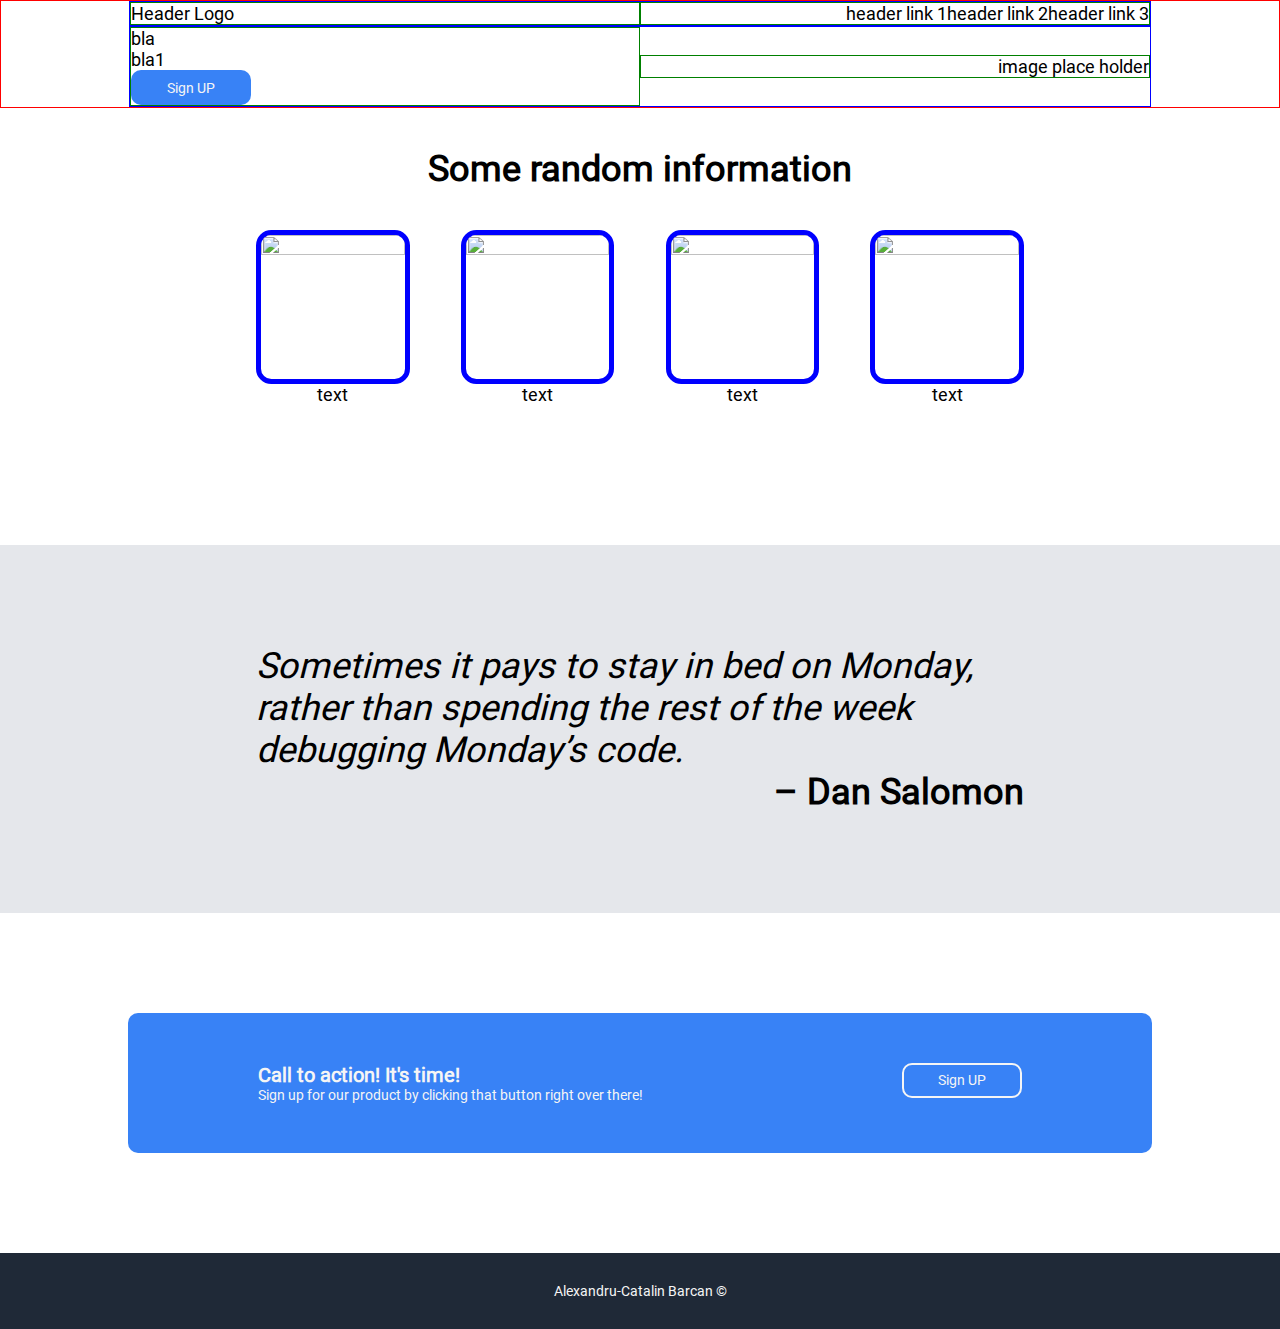
==== index.html @ 9935ffd3 "adding section top" ====
<!DOCTYPE html>
<html lang="en">
<head>
  <meta charset="UTF-8">
  <meta http-equiv="X-UA-Compatible" content="IE=edge">
  <meta name="viewport" content="width=device-width, initial-scale=1.0">
  <link rel="stylesheet" href="./styles/styles.css">
  <title>CSS project</title>
</head>
<body>
  <main>
    <header>
      <div class="header-top">
        <div class="left">
          <h1>Header Logo</h1>
        </div>
        <div class="right">
          <h1>header link 1</h1>
          <h1>header link 2</h1>
          <h1>header link 3</h1>
        </div>
      </div>
      <div class="header-bottom">
        <div class="left">
          <p>bla</p>
          <p>bla1</p>
          <button>Sign UP</button>
        </div>
        <div class="right">
          <div>image place holder</div>
        </div>
      </div>
    </header>

    <section class="section-top">
      <h1>Some random information</h1>
      <div class="wrapper-top">
        <div class="images-info">
          <img src="" alt="">
          <p>text</p>
        </div>
        <div class="images-info">
          <img src="" alt="">
          <p>text</p>
        </div>
        <div class="images-info">
          <img src="" alt="">
          <p>text</p>
        </div>
        <div class="images-info">
          <img src="" alt="">
          <p>text</p>
        </div>
      </div>
    </section>

    <section class="section-middle">
      <p>Sometimes it pays to stay in bed on Monday, rather than spending the rest of the week debugging Monday’s code.</p>
      <p id="name">– Dan Salomon</p>
    </section>

    <section class="section-bottom">
      <div class="wrapper-bottom">
        <div>
          <p id="call">Call to action! It's time!</p>
          <p>Sign up for our product by clicking that button right over there!</p>
        </div>
        <button>Sign UP</button>
      </div>
    </section>

    <footer>
      <p> Alexandru-Catalin Barcan &copy;</p>
    </footer>
  </main>
</body>
</html>
---- styles/styles.css ----
@font-face {
  font-family: "Roboto";
  src: url(../assets/fonts/Roboto/Roboto-Regular.ttf) format('truetype');
}

* {
  box-sizing: border-box;
  margin: 0;
  padding: 0;
  font-size: 18px;
  font-family: "Roboto", sans-serif;
  font-weight: 400;
  /* border: 1px solid red; */
}

html,
body,
main {
  /* height: 100vh; */
  height: fit-content;
  width: 100%;
}

main {
  display: flex;
  flex-direction: column;
}

header,
.section-top,
.section-middle,
.section-bottom,
footer {
  display: flex;
  flex-direction: column;
  align-items: center;
}

header{
  /* height: 30%; */
  height: fit-content;
  width: 100%;
  border: 1px solid red;
}

.header-top {
  height: 20%;
  width: 80%;
  display: flex;
  align-items: center;
  border: 1px solid blue;
}

.left,
.right {
  height: 100%;
  width: 50%;
  display: flex;
  border: 1px solid green;
}

.right {
  justify-content: flex-end;
  align-items: center;
}

.left{
  flex-direction: column;
  justify-content: center;
}

.header-bottom {
  height: 80%;
  width: 80%;
  display: flex;
  justify-content: space-between;
  align-items: center;
  border: 1px solid blue;
}

button {
  height: 35px;
  width: 120px;
  border-style: none;
  border-radius: 10px;
  background-color: #3882F6;
  color: whitesmoke;
  font-size: 14px;
}

.section-top {
  /* height: 25%; */
  height: fit-content;
  width: 100%;
  padding: 40px 0 140px 0;
}

.section-top h1 {
  font-size: 36px;
  font-weight: 700;
}

.wrapper-top {
  height: fit-content;
  width: 60%;
  margin-top: 40px;
  display: flex;
  justify-content: space-between;
}

.images-info {
  height: fit-content;
  width: 20%;
  display: flex;
  flex-direction: column;
  align-items: center;
}

.images-info img {
  width: 100%;
  aspect-ratio: 1/1;
  border: 5px solid blue ;
  border-radius: 10%;
}

.section-middle {
  /* height: 23%; */
  height: fit-content;
  width: 100%;
  padding: 100px 0 100px 0;
  background-color: #e5e7eb;
  justify-content: center;
}

.section-middle p {
  height: fit-content;
  width: 60%;
  font-size: 36px;
  font-weight: 300;
  font-style: italic;
}

#name {
  display: flex;
  justify-content: flex-end;
  font-weight: 700;
  font-style: normal;
}

.section-bottom {
  /* height: 17%; */
  height: fit-content;
  width: 100%;
}

.wrapper-bottom {
  height: fit-content;
  width: 80%;
  background-color: #3882F6;
  margin: 100px 0 100px 0;
  padding: 50px 0 50px 0;
  border-radius: 10px;
  display: flex;
  justify-content: space-around;
  color: whitesmoke;
}

.wrapper-bottom p {
  font-size: 14px;
}

#call {
  font-size: 20px;
  font-weight: 700;
}

.wrapper-bottom button{
  border-style: solid;
  border-color: whitesmoke;
}

footer {
  /* height: 5%; */
  height: fit-content;
  width: 100%;
  padding: 30px 0 30px 0;
  justify-content: center;
  background-color: #1f2937;
  color: whitesmoke;
}

footer p {
  font-size: 14px;
}
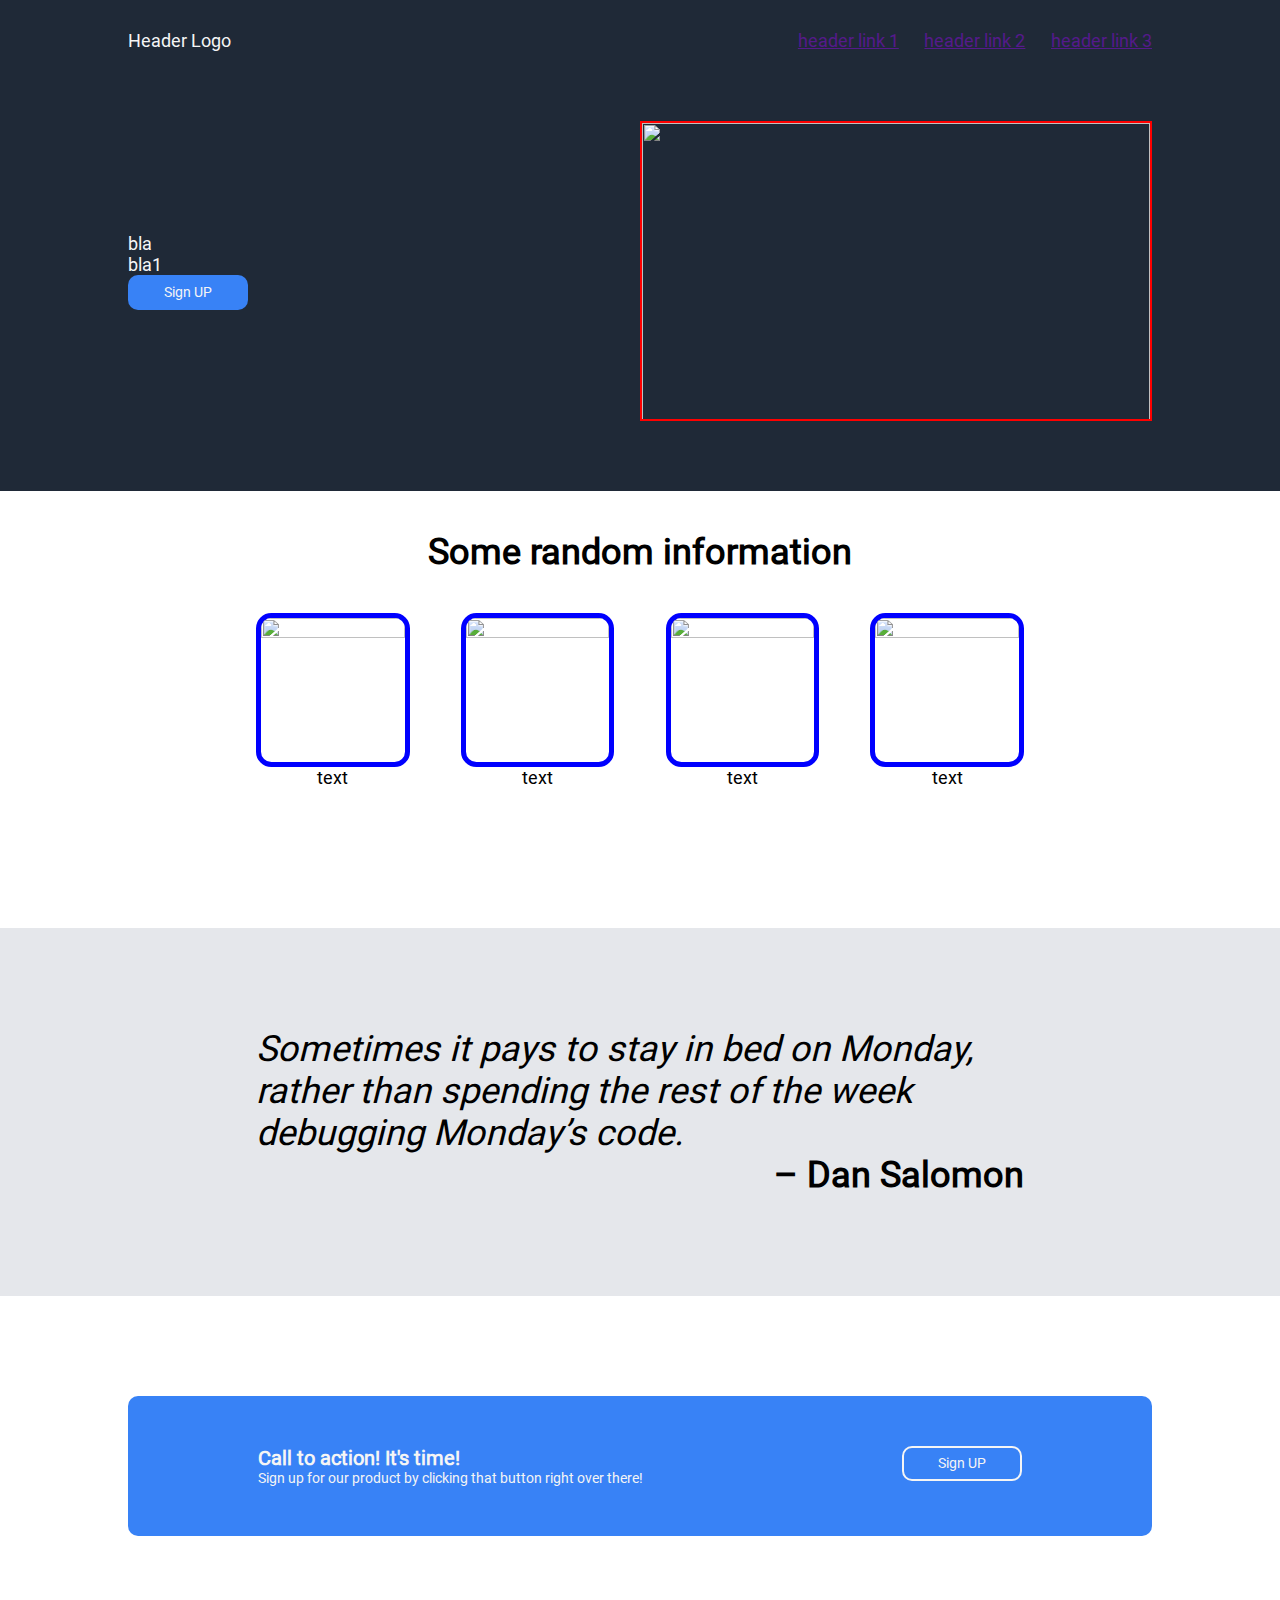
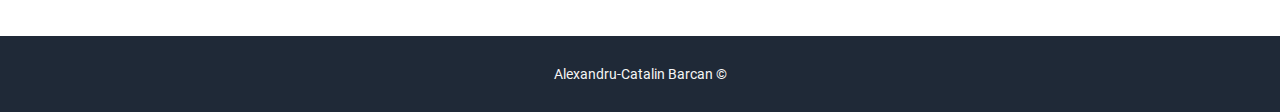
==== commit 44075818: "adding header" ====
--- a/index.html
+++ b/index.html
@@ -15,19 +15,19 @@
           <h1>Header Logo</h1>
         </div>
         <div class="right">
-          <h1>header link 1</h1>
-          <h1>header link 2</h1>
-          <h1>header link 3</h1>
+          <a href="">header link 1</a>
+          <a href="">header link 2</a>
+          <a href="">header link 3</a>
         </div>
       </div>
       <div class="header-bottom">
         <div class="left">
-          <p>bla</p>
+          <h1>bla</h1>
           <p>bla1</p>
           <button>Sign UP</button>
         </div>
         <div class="right">
-          <div>image place holder</div>
+          <img src="" alt="">
         </div>
       </div>
     </header>
--- a/styles/styles.css
+++ b/styles/styles.css
@@ -40,23 +40,34 @@
   /* height: 30%; */
   height: fit-content;
   width: 100%;
-  border: 1px solid red;
+  background-color: #1f2937;
+  color: whitesmoke;
 }
 
 .header-top {
-  height: 20%;
+  height: fit-content;
   width: 80%;
-  display: flex;
-  align-items: center;
-  border: 1px solid blue;
+  padding-top: 30px;
+  display: flex;
+  align-items: center;
+  /* border: 1px solid blue; */
+}
+
+.header-bottom {
+  height: fit-content;
+  width: 80%;
+  padding: 70px 0 70px 0;
+  display: flex;
+  align-items: center;
+  /* border: 1px solid blue; */
 }
 
 .left,
 .right {
-  height: 100%;
+  height: fit-content;
   width: 50%;
   display: flex;
-  border: 1px solid green;
+  /* border: 1px solid green; */
 }
 
 .right {
@@ -64,18 +75,19 @@
   align-items: center;
 }
 
+.right a {
+  margin-left: 5%;
+}
+
+.right img {
+  height: 300px;
+  width: 100%;
+  border: 2px solid red;
+}
+
 .left{
   flex-direction: column;
   justify-content: center;
-}
-
-.header-bottom {
-  height: 80%;
-  width: 80%;
-  display: flex;
-  justify-content: space-between;
-  align-items: center;
-  border: 1px solid blue;
 }
 
 button {
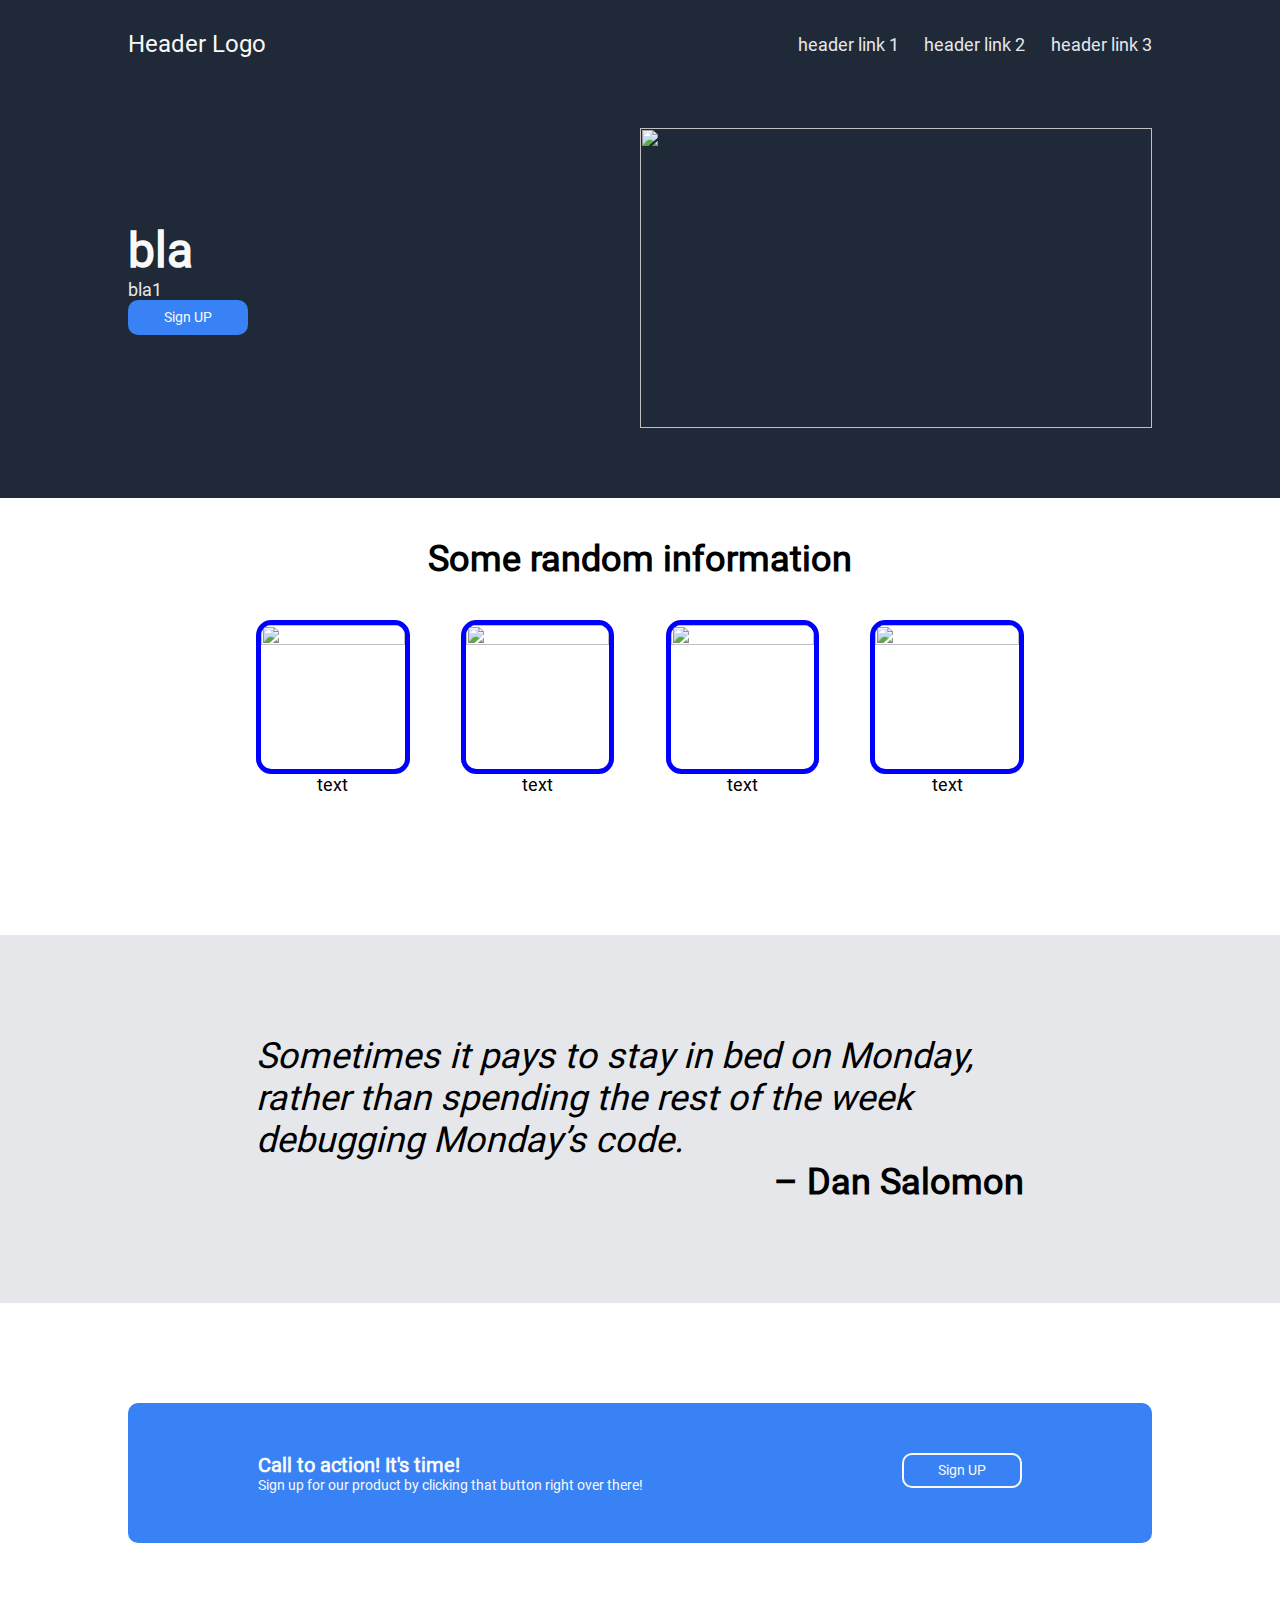
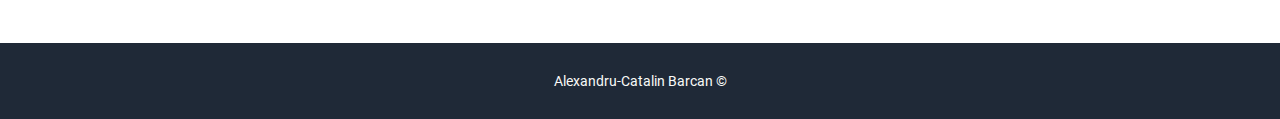
==== commit 40201d53: "basic model done" ====
--- a/index.html
+++ b/index.html
@@ -12,7 +12,7 @@
     <header>
       <div class="header-top">
         <div class="left">
-          <h1>Header Logo</h1>
+          <p id="logo">Header Logo</p>
         </div>
         <div class="right">
           <a href="">header link 1</a>
@@ -22,7 +22,7 @@
       </div>
       <div class="header-bottom">
         <div class="left">
-          <h1>bla</h1>
+          <p id="title">bla</p>
           <p>bla1</p>
           <button>Sign UP</button>
         </div>
--- a/styles/styles.css
+++ b/styles/styles.css
@@ -41,7 +41,7 @@
   height: fit-content;
   width: 100%;
   background-color: #1f2937;
-  color: whitesmoke;
+  color: #f9faf8;
 }
 
 .header-top {
@@ -50,7 +50,6 @@
   padding-top: 30px;
   display: flex;
   align-items: center;
-  /* border: 1px solid blue; */
 }
 
 .header-bottom {
@@ -59,7 +58,6 @@
   padding: 70px 0 70px 0;
   display: flex;
   align-items: center;
-  /* border: 1px solid blue; */
 }
 
 .left,
@@ -67,7 +65,6 @@
   height: fit-content;
   width: 50%;
   display: flex;
-  /* border: 1px solid green; */
 }
 
 .right {
@@ -82,12 +79,47 @@
 .right img {
   height: 300px;
   width: 100%;
-  border: 2px solid red;
 }
 
 .left{
   flex-direction: column;
   justify-content: center;
+}
+
+#title {
+  font-size: 48px;
+  font-weight: 900;
+  color: #f9faf8;
+}
+
+a {
+  color: #f9faf8;
+  text-decoration: none
+}
+
+/* visited link */
+a:visited {
+  color: #e5e7eb;
+  ;
+}
+
+/* mouse over link */
+a:hover {
+  color: hotpink;
+}
+
+/* selected link */
+a:active {
+  color: blue;
+}
+
+.header-bottom p {
+  color: #e5e7eb;
+}
+
+#logo {
+  font-size: 24px;
+  color: #f9faf8;
 }
 
 button {
@@ -96,8 +128,16 @@
   border-style: none;
   border-radius: 10px;
   background-color: #3882F6;
-  color: whitesmoke;
+  color: #f9faf8;
   font-size: 14px;
+}
+
+button:hover {
+  cursor: pointer;
+}
+
+button:active {
+  transform: translateY(2px);
 }
 
 .section-top {
@@ -131,7 +171,7 @@
 .images-info img {
   width: 100%;
   aspect-ratio: 1/1;
-  border: 5px solid blue ;
+  border: 5px solid blue;
   border-radius: 10%;
 }
 
@@ -174,7 +214,8 @@
   border-radius: 10px;
   display: flex;
   justify-content: space-around;
-  color: whitesmoke;
+  color: #f9faf8;
+  ;
 }
 
 .wrapper-bottom p {
@@ -188,7 +229,7 @@
 
 .wrapper-bottom button{
   border-style: solid;
-  border-color: whitesmoke;
+  border-color: #f9faf8;
 }
 
 footer {
@@ -198,7 +239,7 @@
   padding: 30px 0 30px 0;
   justify-content: center;
   background-color: #1f2937;
-  color: whitesmoke;
+  color: #f9faf8;
 }
 
 footer p {
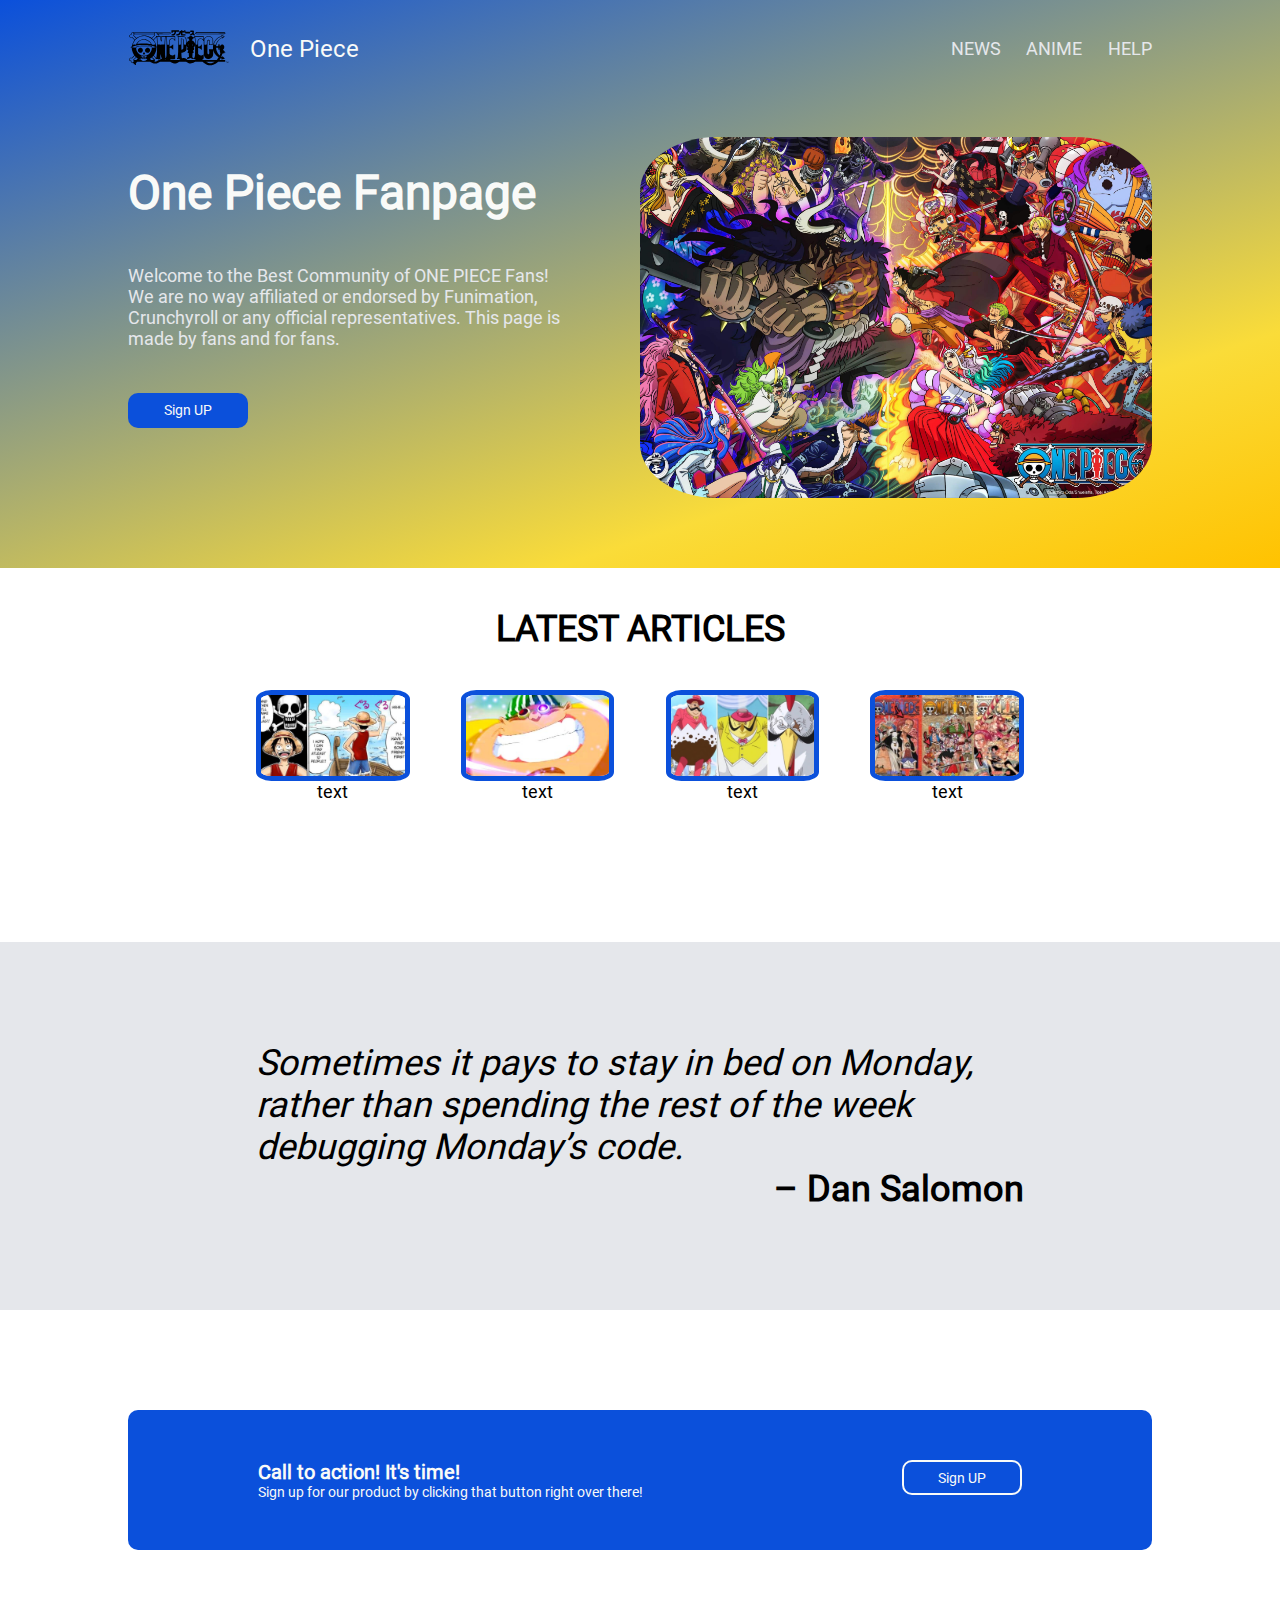
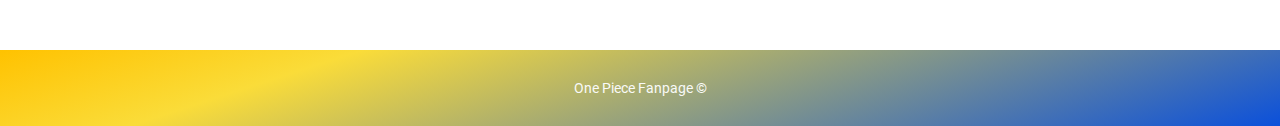
==== commit da11adda: "header finished" ====
--- a/index.html
+++ b/index.html
@@ -5,50 +5,56 @@
   <meta http-equiv="X-UA-Compatible" content="IE=edge">
   <meta name="viewport" content="width=device-width, initial-scale=1.0">
   <link rel="stylesheet" href="./styles/styles.css">
-  <title>CSS project</title>
+  <title>One Piece Fanpage</title>
 </head>
 <body>
   <main>
     <header>
       <div class="header-top">
-        <div class="left">
-          <p id="logo">Header Logo</p>
+        <div class="top-left">
+          <a href="./index.html">
+            <img src="./assets/images/onepiecelogo.svg" alt="onepiece logo">
+          </a>
+          <p id="logo">One Piece</p>
         </div>
-        <div class="right">
-          <a href="">header link 1</a>
-          <a href="">header link 2</a>
-          <a href="">header link 3</a>
+        <div class="top-right">
+          <a href="">NEWS</a>
+          <a href="">ANIME</a>
+          <a href="">HELP</a>
         </div>
       </div>
       <div class="header-bottom">
-        <div class="left">
-          <p id="title">bla</p>
-          <p>bla1</p>
+        <div class="bottom-left">
+          <p id="title">One Piece Fanpage</p>
+          <p>
+            Welcome to the Best Community of ONE PIECE Fans! We are no way affiliated or endorsed by Funimation, Crunchyroll
+            or any official representatives. This page is made by fans and for fans.
+          <p>
           <button>Sign UP</button>
         </div>
-        <div class="right">
-          <img src="" alt="">
+        <div class="bottom-right">
+          <img src="./assets/images/onepiece.jpg" alt="onepiece image">
         </div>
       </div>
     </header>
 
     <section class="section-top">
-      <h1>Some random information</h1>
+      <h1>LATEST ARTICLES</h1>
       <div class="wrapper-top">
         <div class="images-info">
-          <img src="" alt="">
+          <img src="./assets/images/recruitment.png" alt="recruitment image">
           <p>text</p>
         </div>
         <div class="images-info">
-          <img src="" alt="">
+          <img src="./assets/images/lucky.jpg" alt="lucky image">
           <p>text</p>
         </div>
         <div class="images-info">
-          <img src="" alt="">
+          <img src="./assets/images/immortal.png" alt="immortal image">
           <p>text</p>
         </div>
         <div class="images-info">
-          <img src="" alt="">
+          <img src="./assets/images/manga.jpg" alt="manga image">
           <p>text</p>
         </div>
       </div>
@@ -70,7 +76,7 @@
     </section>
 
     <footer>
-      <p> Alexandru-Catalin Barcan &copy;</p>
+      <p> One Piece Fanpage &copy;</p>
     </footer>
   </main>
 </body>
--- a/styles/styles.css
+++ b/styles/styles.css
@@ -40,7 +40,7 @@
   /* height: 30%; */
   height: fit-content;
   width: 100%;
-  background-color: #1f2937;
+  background: linear-gradient(162deg, rgba(11,80,219,1) 0%, rgba(250,220,57,1) 76%, rgba(255,194,0,1) 100%);
   color: #f9faf8;
 }
 
@@ -60,66 +60,85 @@
   align-items: center;
 }
 
-.left,
-.right {
+.top-left,
+.bottom-left,
+.top-right,
+.bottom-right {
   height: fit-content;
   width: 50%;
   display: flex;
 }
 
-.right {
+.top-left{
+  align-items: center;
+}
+
+.top-left a{
+  width: 20%;
+  text-decoration: none;
+  margin-right: 20px;
+  display: flex;
+  align-items: center;
+}
+
+.top-left img {
+  height: 100%;
+  width: 100%;
+}
+
+#logo {
+  font-size: 24px;
+  color: #f9faf8;
+  align-items: center;
+}
+
+.top-right {
   justify-content: flex-end;
-  align-items: center;
-}
-
-.right a {
+}
+
+.top-right a {
   margin-left: 5%;
-}
-
-.right img {
-  height: 300px;
-  width: 100%;
-}
-
-.left{
-  flex-direction: column;
-  justify-content: center;
+  color: #f9faf8;
+  text-decoration: none;
+}
+
+.bottom-left{
+  flex-direction: column;
+  padding-right: 7%;
 }
 
 #title {
+  margin-bottom: 10%;
   font-size: 48px;
   font-weight: 900;
   color: #f9faf8;
 }
 
-a {
-  color: #f9faf8;
-  text-decoration: none
+.bottom-left p {
+  margin-bottom: 10%;
+  color: #e5e7eb;
+}
+
+.bottom-right img {
+  height: 100%;
+  width: 100%;
+  border-radius: 15%;
 }
 
 /* visited link */
-a:visited {
+.top-right a:visited {
   color: #e5e7eb;
   ;
 }
 
 /* mouse over link */
-a:hover {
+.top-right a:hover {
   color: hotpink;
 }
 
 /* selected link */
-a:active {
+.top-right a:active {
   color: blue;
-}
-
-.header-bottom p {
-  color: #e5e7eb;
-}
-
-#logo {
-  font-size: 24px;
-  color: #f9faf8;
 }
 
 button {
@@ -127,7 +146,7 @@
   width: 120px;
   border-style: none;
   border-radius: 10px;
-  background-color: #3882F6;
+  background-color: #0b50db;
   color: #f9faf8;
   font-size: 14px;
 }
@@ -169,9 +188,10 @@
 }
 
 .images-info img {
-  width: 100%;
-  aspect-ratio: 1/1;
-  border: 5px solid blue;
+  height: 100%;
+  width: 100%;
+  /* aspect-ratio: 1/1; */
+  border: 5px solid #0b50db;
   border-radius: 10%;
 }
 
@@ -208,7 +228,7 @@
 .wrapper-bottom {
   height: fit-content;
   width: 80%;
-  background-color: #3882F6;
+  background-color: #0b50db;
   margin: 100px 0 100px 0;
   padding: 50px 0 50px 0;
   border-radius: 10px;
@@ -237,9 +257,9 @@
   height: fit-content;
   width: 100%;
   padding: 30px 0 30px 0;
+  background: linear-gradient(162deg, rgba(255,194,0,1) 0%, rgba(250,220,57,1) 24%, rgba(11,80,219,1) 100%);
+  color: #f9faf8;
   justify-content: center;
-  background-color: #1f2937;
-  color: #f9faf8;
 }
 
 footer p {
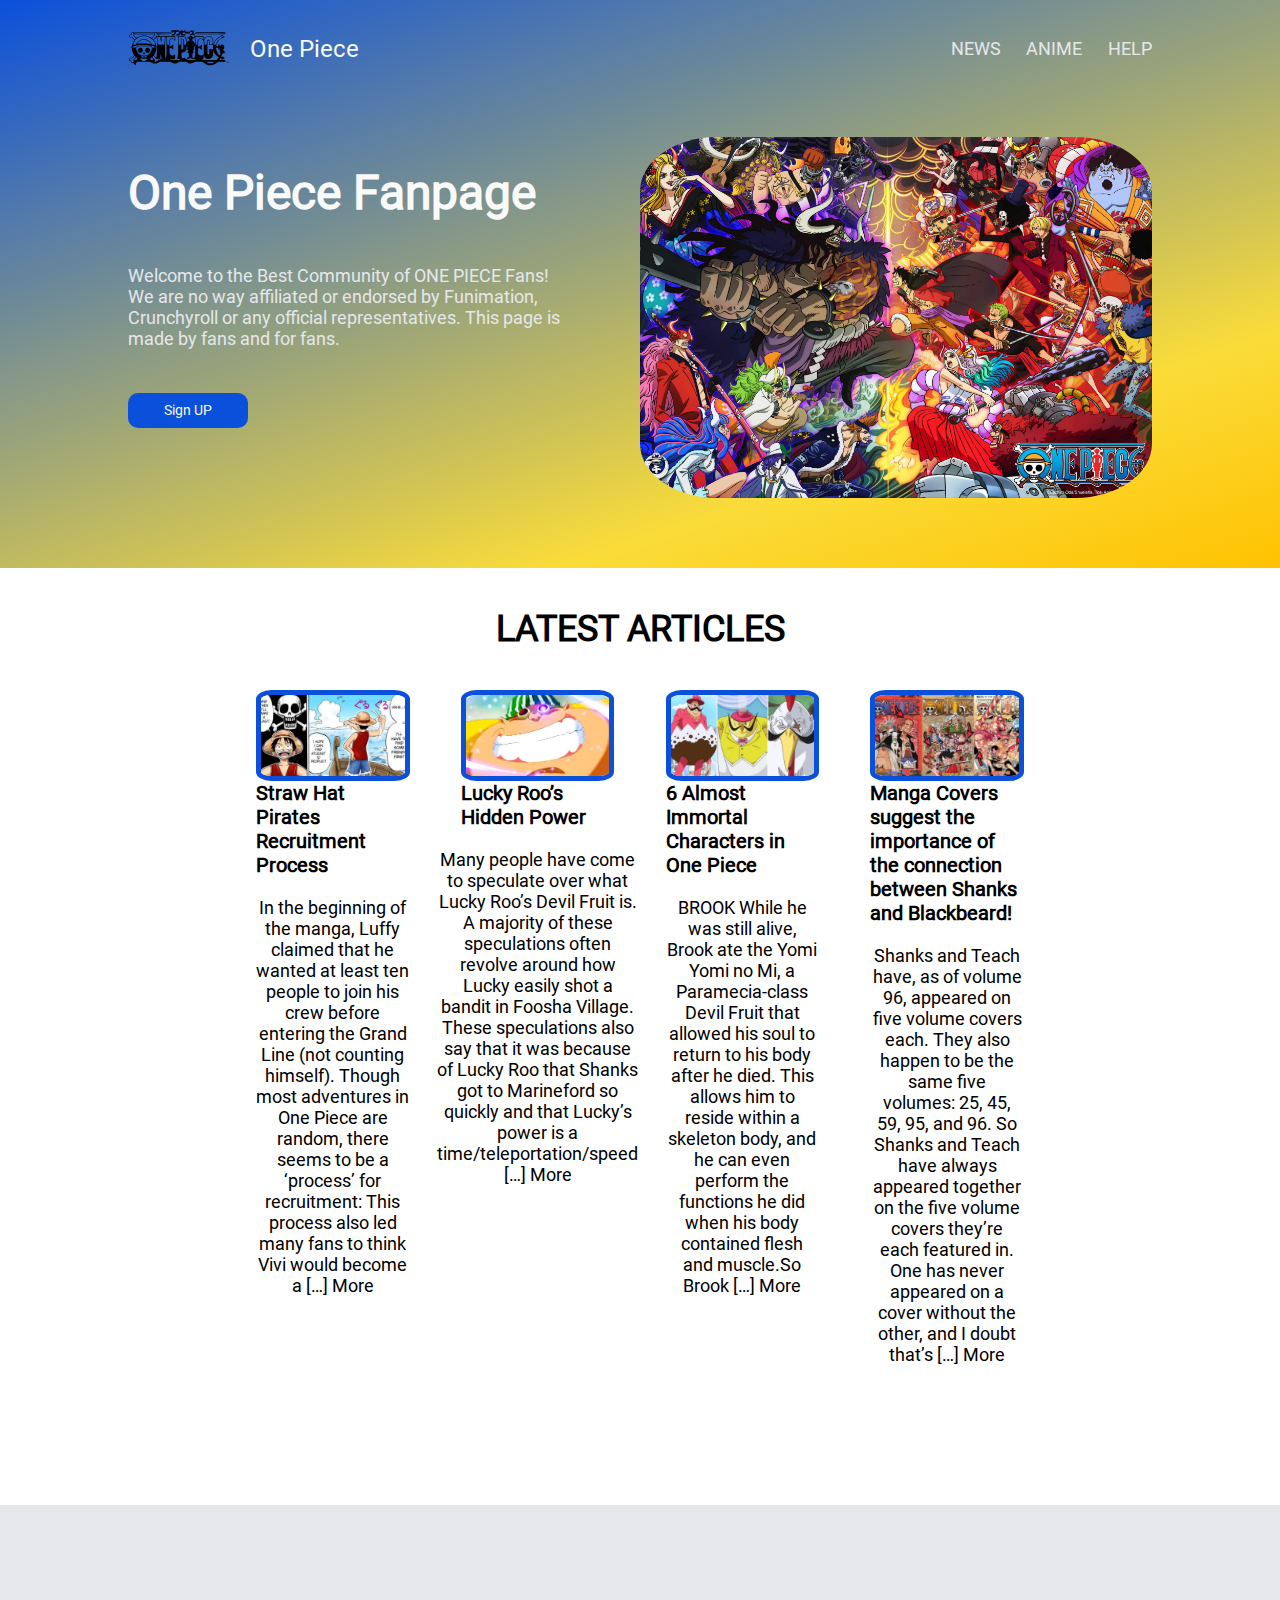
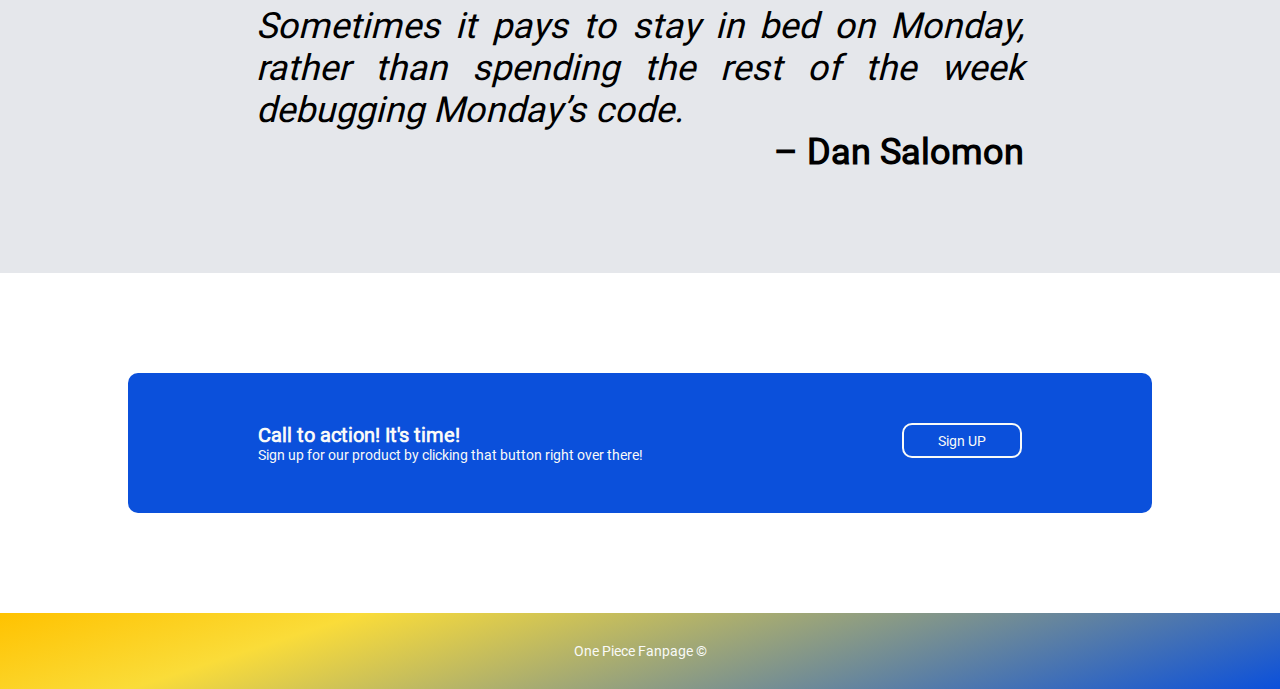
==== commit aa825568: "section top finished" ====
--- a/index.html
+++ b/index.html
@@ -43,19 +43,39 @@
       <div class="wrapper-top">
         <div class="images-info">
           <img src="./assets/images/recruitment.png" alt="recruitment image">
-          <p>text</p>
+          <h2>Straw Hat Pirates Recruitment Process</h2>
+          <p>
+            In the beginning of the manga, Luffy claimed that he wanted at least ten people to join his crew before entering
+            the Grand Line (not counting himself). Though most adventures in One Piece are random, there seems to be a ‘process’
+            for recruitment: This process also led many fans to think Vivi would become a […] More
+          </p>
         </div>
         <div class="images-info">
           <img src="./assets/images/lucky.jpg" alt="lucky image">
-          <p>text</p>
+          <h2>Lucky Roo’s Hidden Power</h2>
+          <p>
+            Many people have come to speculate over what Lucky Roo’s Devil Fruit is. A majority of these speculations often
+            revolve around how Lucky easily shot a bandit in Foosha Village. These speculations also say that it was because
+            of Lucky Roo that Shanks got to Marineford so quickly and that Lucky’s power is a time/teleportation/speed […] More
+          </p>
         </div>
         <div class="images-info">
           <img src="./assets/images/immortal.png" alt="immortal image">
-          <p>text</p>
+          <h2>6 Almost Immortal Characters in One Piece</h2>
+          <p>
+            BROOK While he was still alive, Brook ate the Yomi Yomi no Mi, a Paramecia-class Devil Fruit that allowed his soul
+            to return to his body after he died. This allows him to reside within a skeleton body, and he can even perform the
+            functions he did when his body contained flesh and muscle.So Brook […] More
+          </p>
         </div>
         <div class="images-info">
           <img src="./assets/images/manga.jpg" alt="manga image">
-          <p>text</p>
+          <h2>Manga Covers suggest the importance of the connection between Shanks and Blackbeard!</h2>
+          <p>
+            Shanks and Teach have, as of volume 96, appeared on five volume covers each. They also happen to be the same five
+            volumes: 25, 45, 59, 95, and 96. So Shanks and Teach have always appeared together on the five volume covers they’re
+            each featured in. One has never appeared on a cover without the other, and I doubt that’s […] More
+          </p>
         </div>
       </div>
     </section>
--- a/styles/styles.css
+++ b/styles/styles.css
@@ -185,6 +185,14 @@
   display: flex;
   flex-direction: column;
   align-items: center;
+  text-align: center;
+}
+
+.images-info h2 {
+  margin-bottom: 20px;
+  font-size: 20px;
+  font-weight: 700;
+  text-align: left;
 }
 
 .images-info img {
@@ -210,6 +218,8 @@
   font-size: 36px;
   font-weight: 300;
   font-style: italic;
+  text-align: justify ;
+  text-justify: inter-word;
 }
 
 #name {
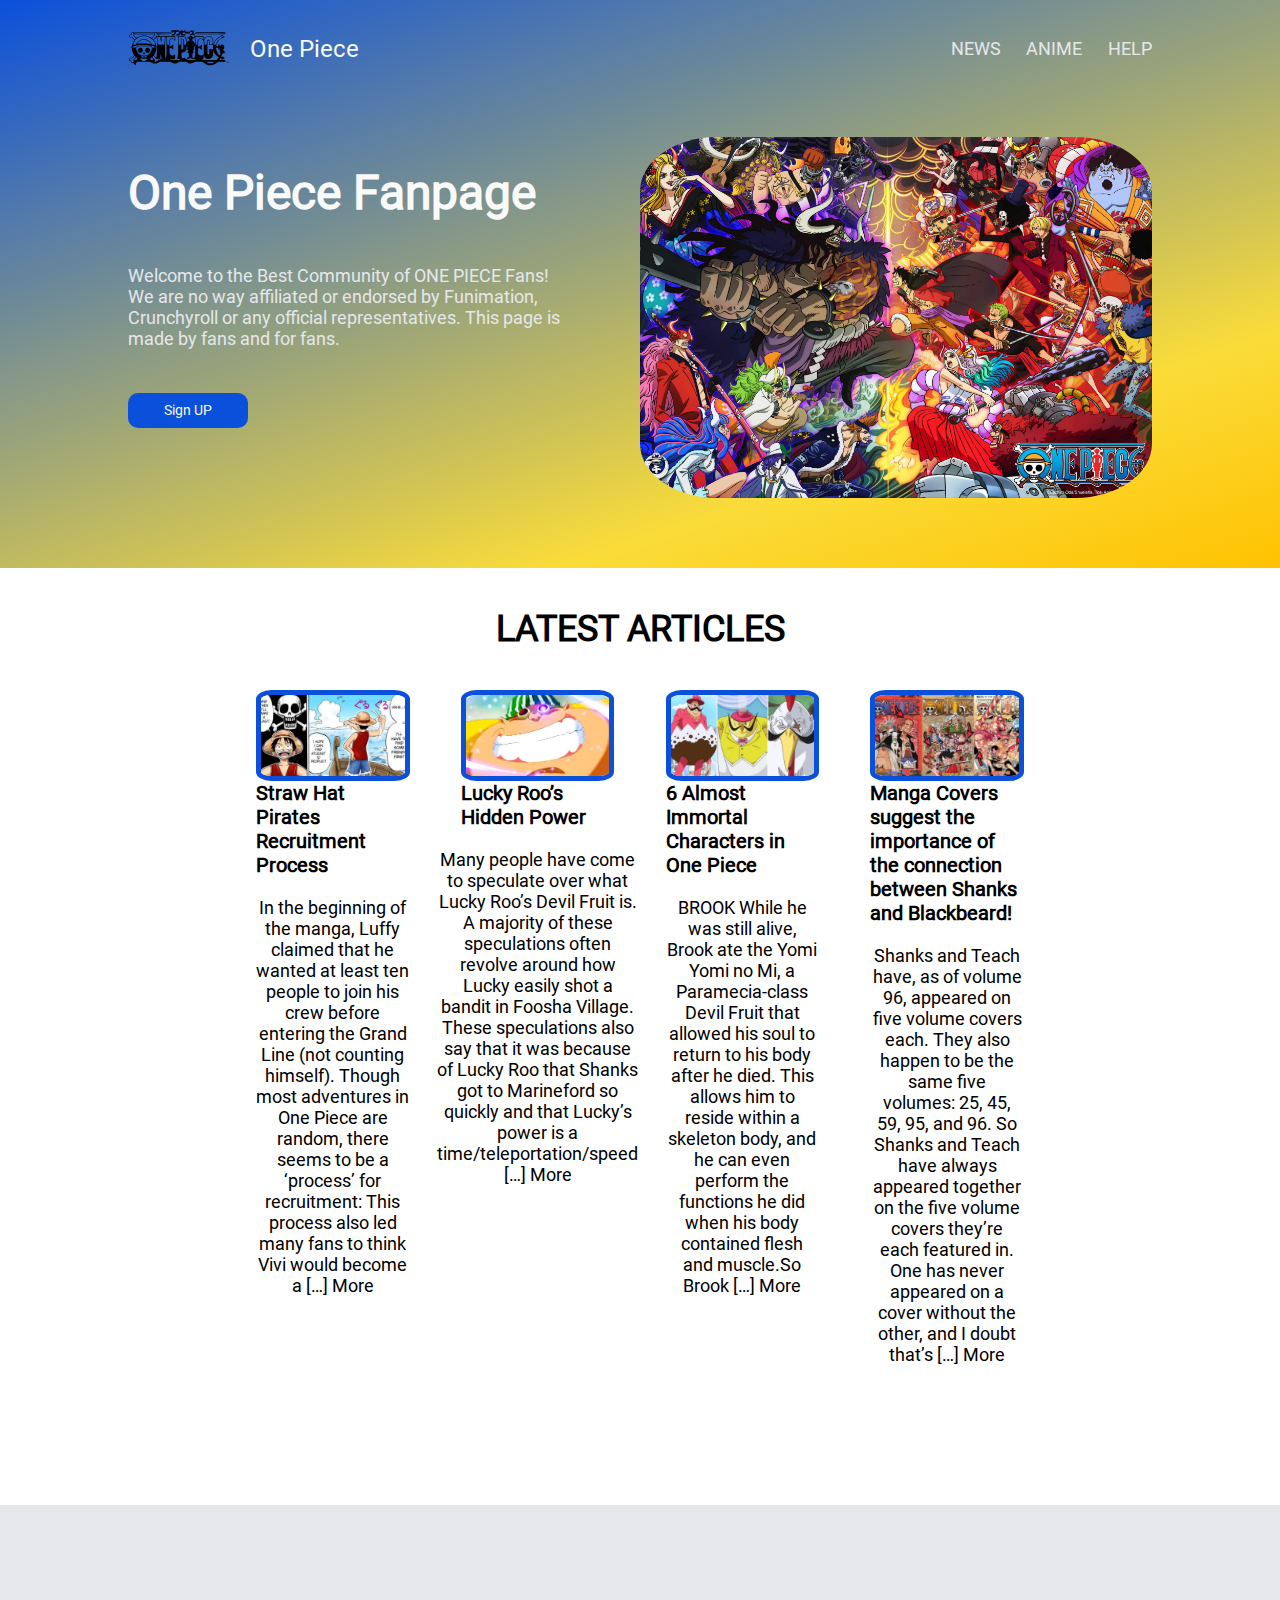
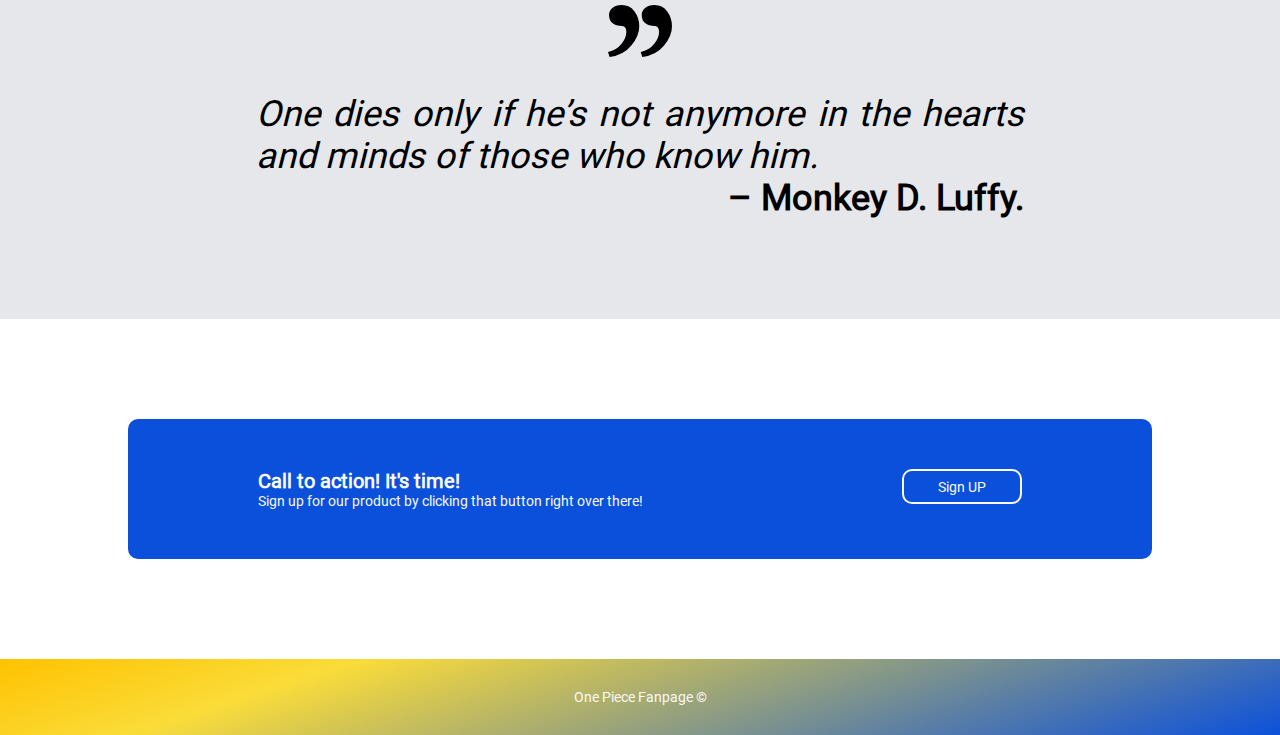
==== commit b6b299b9: "section middle finished" ====
--- a/index.html
+++ b/index.html
@@ -33,7 +33,7 @@
           <button>Sign UP</button>
         </div>
         <div class="bottom-right">
-          <img src="./assets/images/onepiece.jpg" alt="onepiece image">
+          <img src="./assets/images/onepiece.jpg" alt="onepiece">
         </div>
       </div>
     </header>
@@ -42,7 +42,7 @@
       <h1>LATEST ARTICLES</h1>
       <div class="wrapper-top">
         <div class="images-info">
-          <img src="./assets/images/recruitment.png" alt="recruitment image">
+          <img src="./assets/images/recruitment.png" alt="recruitment">
           <h2>Straw Hat Pirates Recruitment Process</h2>
           <p>
             In the beginning of the manga, Luffy claimed that he wanted at least ten people to join his crew before entering
@@ -51,7 +51,7 @@
           </p>
         </div>
         <div class="images-info">
-          <img src="./assets/images/lucky.jpg" alt="lucky image">
+          <img src="./assets/images/lucky.jpg" alt="lucky">
           <h2>Lucky Roo’s Hidden Power</h2>
           <p>
             Many people have come to speculate over what Lucky Roo’s Devil Fruit is. A majority of these speculations often
@@ -60,7 +60,7 @@
           </p>
         </div>
         <div class="images-info">
-          <img src="./assets/images/immortal.png" alt="immortal image">
+          <img src="./assets/images/immortal.png" alt="immortal">
           <h2>6 Almost Immortal Characters in One Piece</h2>
           <p>
             BROOK While he was still alive, Brook ate the Yomi Yomi no Mi, a Paramecia-class Devil Fruit that allowed his soul
@@ -69,7 +69,7 @@
           </p>
         </div>
         <div class="images-info">
-          <img src="./assets/images/manga.jpg" alt="manga image">
+          <img src="./assets/images/manga.jpg" alt="manga">
           <h2>Manga Covers suggest the importance of the connection between Shanks and Blackbeard!</h2>
           <p>
             Shanks and Teach have, as of volume 96, appeared on five volume covers each. They also happen to be the same five
@@ -81,8 +81,9 @@
     </section>
 
     <section class="section-middle">
-      <p>Sometimes it pays to stay in bed on Monday, rather than spending the rest of the week debugging Monday’s code.</p>
-      <p id="name">– Dan Salomon</p>
+      <img src="./assets/images/right-double-quotation-mark.svg" alt="quotation-mark">
+      <p>One dies only if he’s not anymore in the hearts and minds of those who know him.</p>
+      <p id="name">– Monkey D. Luffy.</p>
     </section>
 
     <section class="section-bottom">
--- a/styles/styles.css
+++ b/styles/styles.css
@@ -40,7 +40,7 @@
   /* height: 30%; */
   height: fit-content;
   width: 100%;
-  background: linear-gradient(162deg, rgba(11,80,219,1) 0%, rgba(250,220,57,1) 76%, rgba(255,194,0,1) 100%);
+  background: linear-gradient(162deg, #0b50db 0%, #fadc39 76%, #ffc200 100%);
   color: #f9faf8;
 }
 
@@ -99,7 +99,23 @@
 .top-right a {
   margin-left: 5%;
   color: #f9faf8;
+  font-weight: 500;
   text-decoration: none;
+}
+
+/* visited link */
+.top-right a:visited {
+  color: #e5e7eb;
+}
+
+/* mouse over link */
+.top-right a:hover {
+  text-shadow: 1px 1px 2px #ffc200, 0 0 50px #0b50db, 0 0 50px #0b50db, 0 0 50px #0b50db;
+}
+
+/* selected link */
+.top-right a:active {
+  color: #0b50db;
 }
 
 .bottom-left{
@@ -123,22 +139,6 @@
   height: 100%;
   width: 100%;
   border-radius: 15%;
-}
-
-/* visited link */
-.top-right a:visited {
-  color: #e5e7eb;
-  ;
-}
-
-/* mouse over link */
-.top-right a:hover {
-  color: hotpink;
-}
-
-/* selected link */
-.top-right a:active {
-  color: blue;
 }
 
 button {
@@ -222,6 +222,11 @@
   text-justify: inter-word;
 }
 
+.section-middle img {
+  width: 5%;
+  margin-bottom: 36px;
+}
+
 #name {
   display: flex;
   justify-content: flex-end;
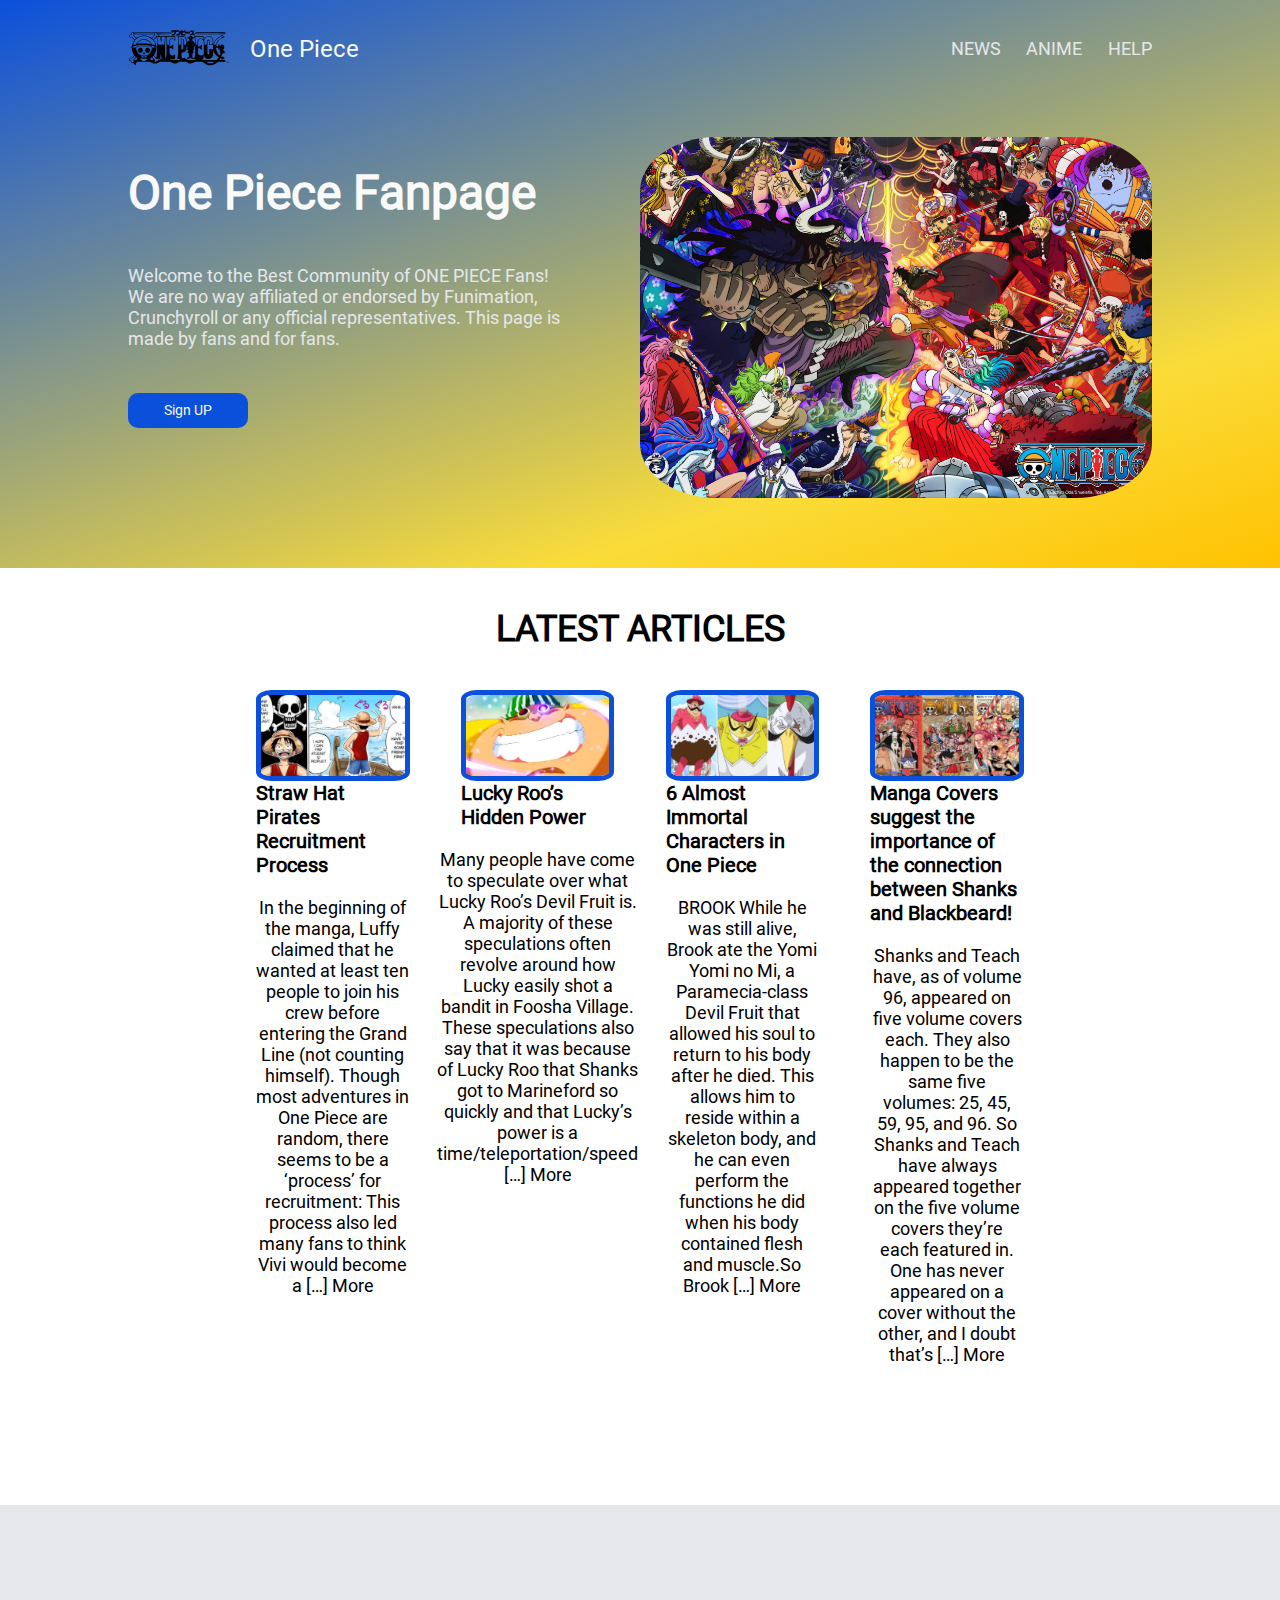
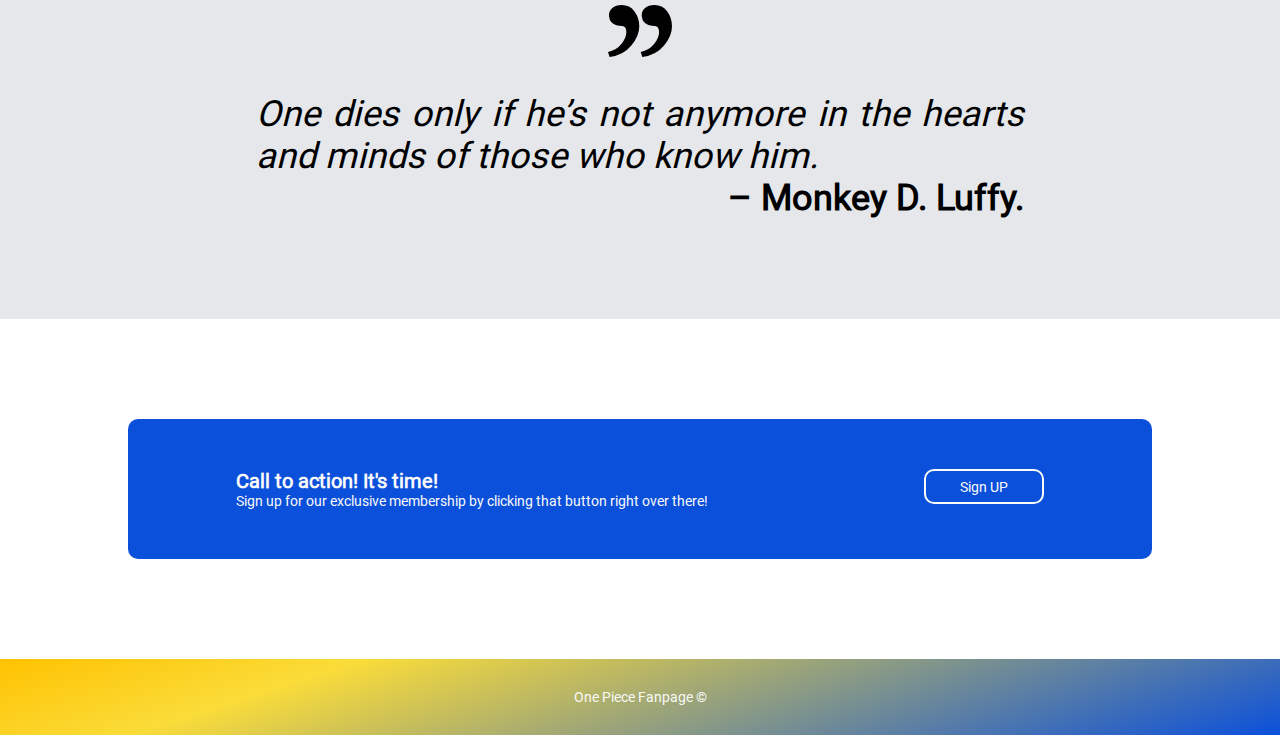
==== commit 856106aa: "section bottom and footer finished" ====
--- a/index.html
+++ b/index.html
@@ -90,7 +90,7 @@
       <div class="wrapper-bottom">
         <div>
           <p id="call">Call to action! It's time!</p>
-          <p>Sign up for our product by clicking that button right over there!</p>
+          <p>Sign up for our exclusive membership by clicking that button right over there!</p>
         </div>
         <button>Sign UP</button>
       </div>
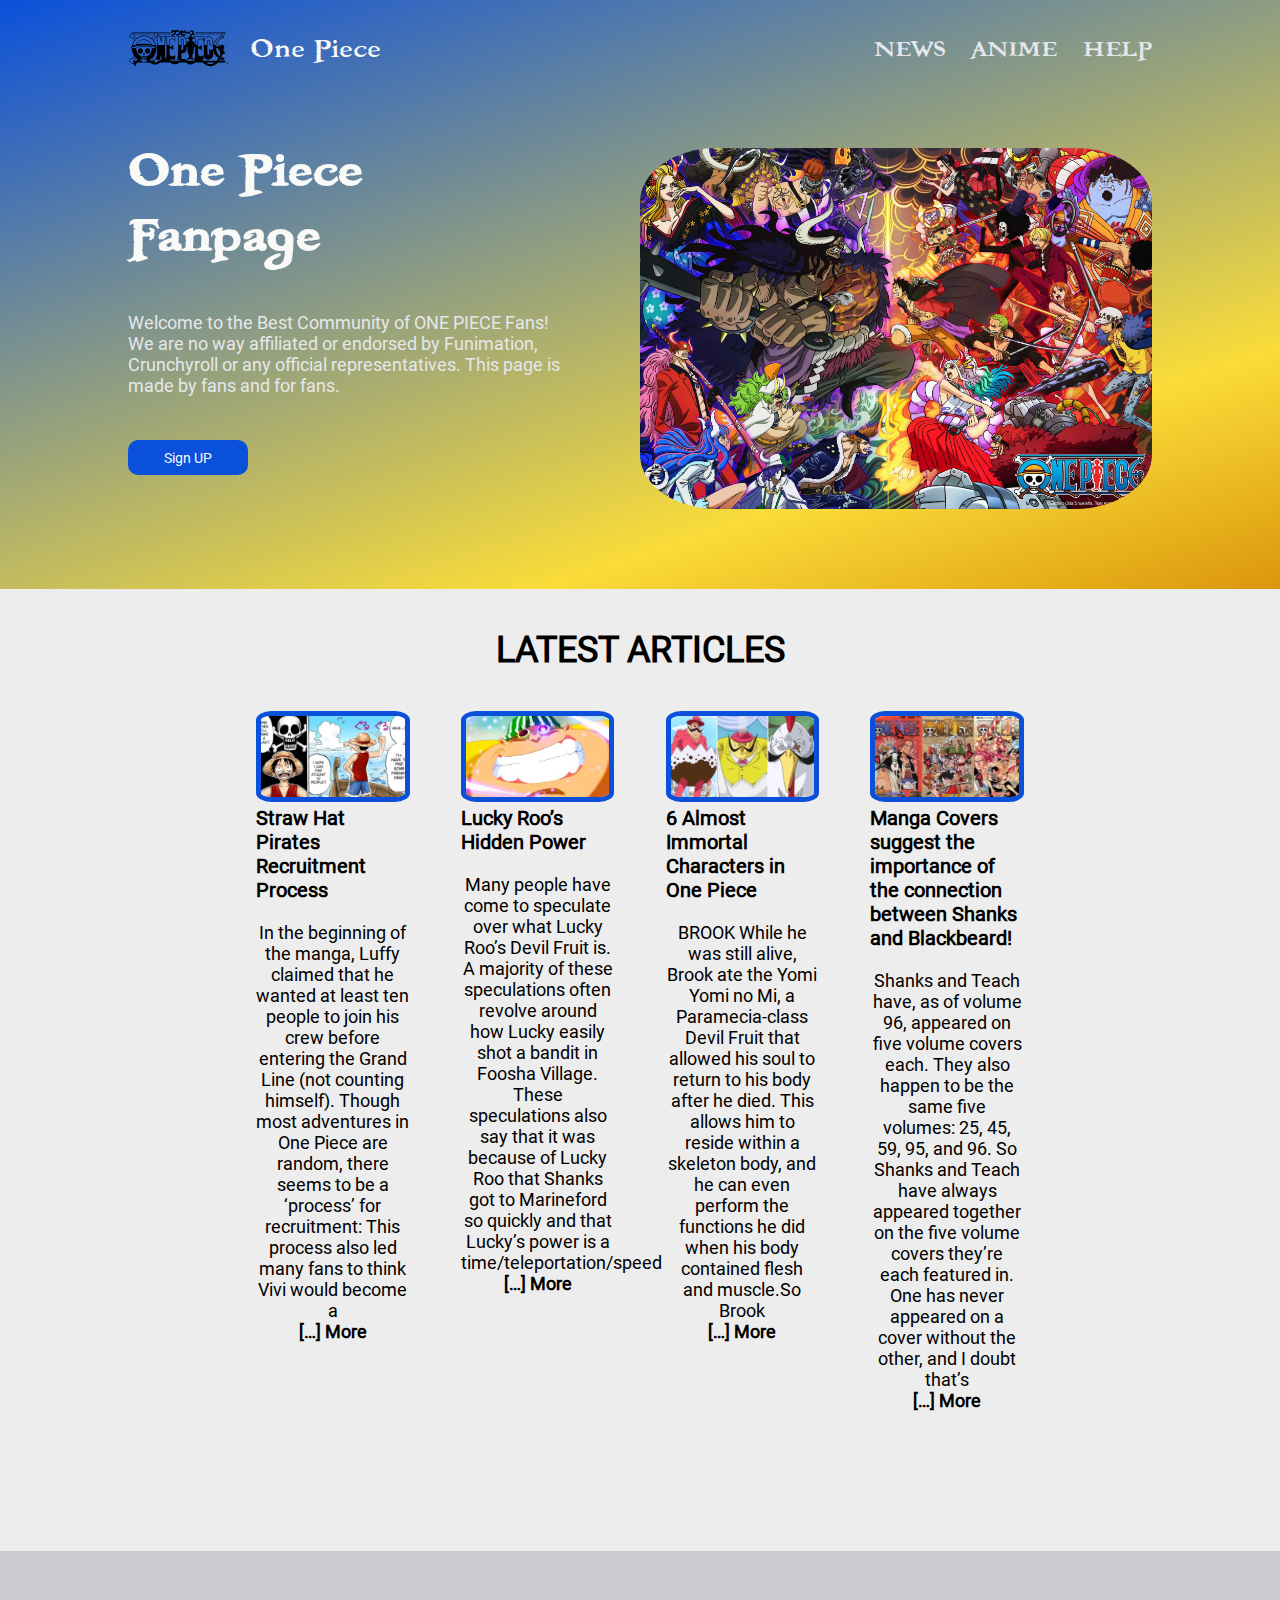
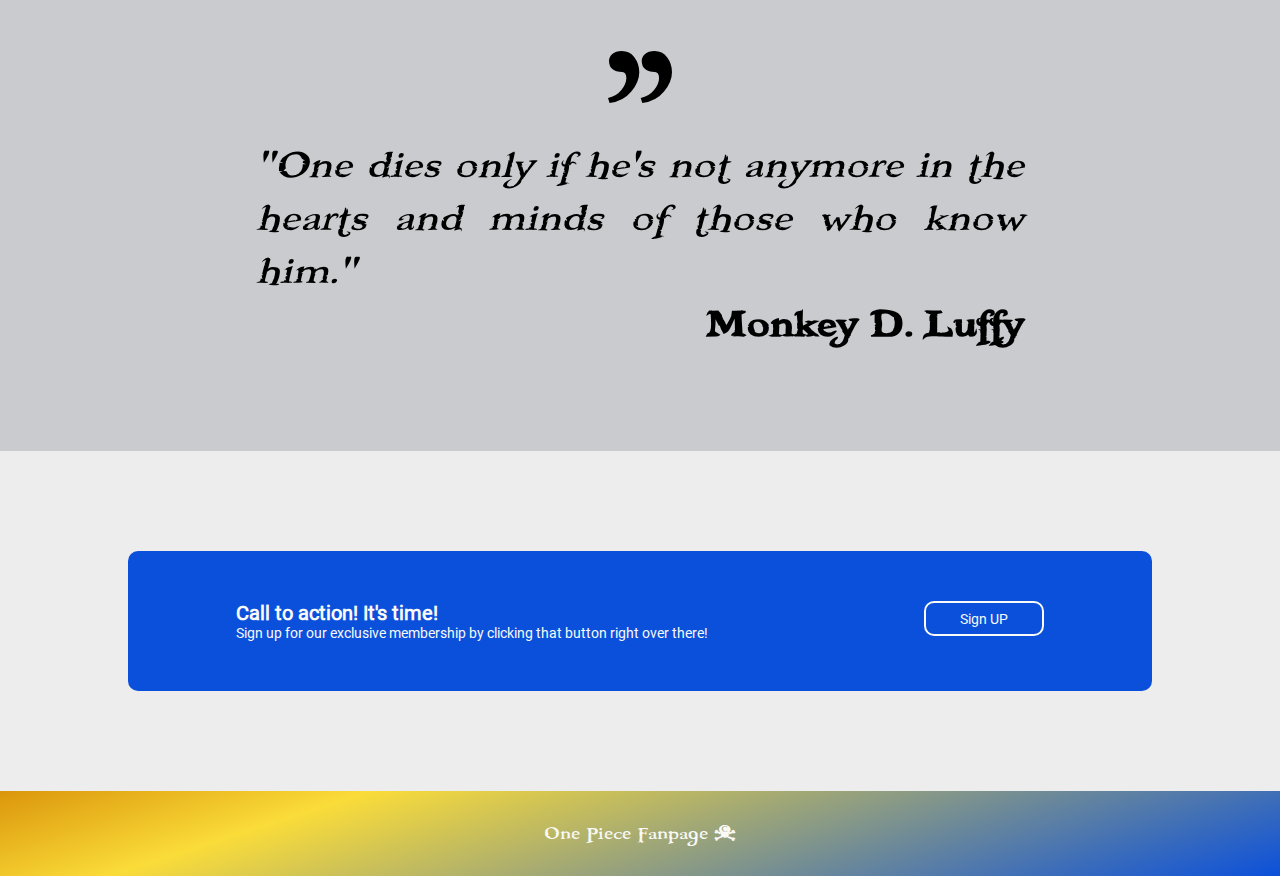
==== commit 794b9f09: "final touches of color and making links clickable" ====
--- a/index.html
+++ b/index.html
@@ -9,6 +9,7 @@
 </head>
 <body>
   <main>
+    <!-- HEADER -->
     <header>
       <div class="header-top">
         <div class="top-left">
@@ -38,54 +39,73 @@
       </div>
     </header>
 
+    <!-- FIRST SECTION / LATEST ARTICLES -->
     <section class="section-top">
       <h1>LATEST ARTICLES</h1>
       <div class="wrapper-top">
         <div class="images-info">
-          <img src="./assets/images/recruitment.png" alt="recruitment">
-          <h2>Straw Hat Pirates Recruitment Process</h2>
+          <a href="">
+            <img src="./assets/images/recruitment.png" alt="recruitment">
+            <h2>Straw Hat Pirates Recruitment Process</h2>
+          </a>
           <p>
             In the beginning of the manga, Luffy claimed that he wanted at least ten people to join his crew before entering
             the Grand Line (not counting himself). Though most adventures in One Piece are random, there seems to be a ‘process’
-            for recruitment: This process also led many fans to think Vivi would become a […] More
+            for recruitment: This process also led many fans to think Vivi would become a
+            <br>
+            <a href="">[…] More</a>
           </p>
         </div>
         <div class="images-info">
-          <img src="./assets/images/lucky.jpg" alt="lucky">
-          <h2>Lucky Roo’s Hidden Power</h2>
+          <a href="">
+            <img src="./assets/images/lucky.jpg" alt="lucky">
+            <h2>Lucky Roo’s Hidden Power</h2>
+          </a>
           <p>
             Many people have come to speculate over what Lucky Roo’s Devil Fruit is. A majority of these speculations often
             revolve around how Lucky easily shot a bandit in Foosha Village. These speculations also say that it was because
-            of Lucky Roo that Shanks got to Marineford so quickly and that Lucky’s power is a time/teleportation/speed […] More
+            of Lucky Roo that Shanks got to Marineford so quickly and that Lucky’s power is a time/teleportation/speed
+            <br>
+            <a href="">[…] More</a>
           </p>
         </div>
         <div class="images-info">
-          <img src="./assets/images/immortal.png" alt="immortal">
-          <h2>6 Almost Immortal Characters in One Piece</h2>
+          <a href="">
+            <img src="./assets/images/immortal.png" alt="immortal">
+            <h2>6 Almost Immortal Characters in One Piece</h2>
+          </a>
           <p>
             BROOK While he was still alive, Brook ate the Yomi Yomi no Mi, a Paramecia-class Devil Fruit that allowed his soul
             to return to his body after he died. This allows him to reside within a skeleton body, and he can even perform the
-            functions he did when his body contained flesh and muscle.So Brook […] More
+            functions he did when his body contained flesh and muscle.So Brook
+            <br>
+            <a href="">[…] More</a>
           </p>
         </div>
         <div class="images-info">
-          <img src="./assets/images/manga.jpg" alt="manga">
-          <h2>Manga Covers suggest the importance of the connection between Shanks and Blackbeard!</h2>
+          <a href="">
+            <img src="./assets/images/manga.jpg" alt="manga">
+            <h2>Manga Covers suggest the importance of the connection between Shanks and Blackbeard!</h2>
+          </a>
           <p>
             Shanks and Teach have, as of volume 96, appeared on five volume covers each. They also happen to be the same five
             volumes: 25, 45, 59, 95, and 96. So Shanks and Teach have always appeared together on the five volume covers they’re
-            each featured in. One has never appeared on a cover without the other, and I doubt that’s […] More
+            each featured in. One has never appeared on a cover without the other, and I doubt that’s
+            <br>
+            <a href="">[…] More</a>
           </p>
         </div>
       </div>
     </section>
 
+    <!-- SECOND SECTION / QUOTE -->
     <section class="section-middle">
       <img src="./assets/images/right-double-quotation-mark.svg" alt="quotation-mark">
-      <p>One dies only if he’s not anymore in the hearts and minds of those who know him.</p>
-      <p id="name">– Monkey D. Luffy.</p>
+      <p>"One dies only if he’s not anymore in the hearts and minds of those who know him."</p>
+      <p id="name">Monkey D. Luffy</p>
     </section>
 
+    <!-- THIRD SECTION / SIGN UP -->
     <section class="section-bottom">
       <div class="wrapper-bottom">
         <div>
@@ -96,6 +116,7 @@
       </div>
     </section>
 
+    <!-- FOOTER -->
     <footer>
       <p> One Piece Fanpage &copy;</p>
     </footer>
--- a/styles/styles.css
+++ b/styles/styles.css
@@ -1,6 +1,11 @@
 @font-face {
   font-family: "Roboto";
   src: url(../assets/fonts/Roboto/Roboto-Regular.ttf) format('truetype');
+}
+
+@font-face {
+  font-family: "Booter";
+  src: url(../assets/fonts/Booter/BOOTERFZ.ttf) format('truetype');
 }
 
 * {
@@ -19,6 +24,7 @@
   /* height: 100vh; */
   height: fit-content;
   width: 100%;
+  background-color: rgb(238, 237, 237);
 }
 
 main {
@@ -36,11 +42,12 @@
   align-items: center;
 }
 
-header{
+/* header section*/
+header {
   /* height: 30%; */
   height: fit-content;
   width: 100%;
-  background: linear-gradient(162deg, #0b50db 0%, #fadc39 76%, #ffc200 100%);
+  background: linear-gradient(162deg, #0b50db 0%, #fadc39 76%, #db960b 100%);
   color: #f9faf8;
 }
 
@@ -69,11 +76,11 @@
   display: flex;
 }
 
-.top-left{
-  align-items: center;
-}
-
-.top-left a{
+.top-left {
+  align-items: center;
+}
+
+.top-left a {
   width: 20%;
   text-decoration: none;
   margin-right: 20px;
@@ -87,7 +94,8 @@
 }
 
 #logo {
-  font-size: 24px;
+  font-family: "Booter", "Roboto", sans-serif;
+  font-size: 36px;
   color: #f9faf8;
   align-items: center;
 }
@@ -99,33 +107,33 @@
 .top-right a {
   margin-left: 5%;
   color: #f9faf8;
+  font-family: "Booter", "Roboto", sans-serif;
+  font-size: 30px;
   font-weight: 500;
   text-decoration: none;
 }
 
-/* visited link */
 .top-right a:visited {
   color: #e5e7eb;
 }
 
-/* mouse over link */
 .top-right a:hover {
-  text-shadow: 1px 1px 2px #ffc200, 0 0 50px #0b50db, 0 0 50px #0b50db, 0 0 50px #0b50db;
-}
-
-/* selected link */
+  text-shadow: 1px 1px 2px #db960b, 0 0 50px #0b50db, 0 0 50px #0b50db, 0 0 50px #0b50db;
+}
+
 .top-right a:active {
   color: #0b50db;
 }
 
-.bottom-left{
+.bottom-left {
   flex-direction: column;
   padding-right: 7%;
 }
 
 #title {
   margin-bottom: 10%;
-  font-size: 48px;
+  font-family: "Booter", "Roboto", sans-serif;
+  font-size: 64px;
   font-weight: 900;
   color: #f9faf8;
 }
@@ -159,6 +167,7 @@
   transform: translateY(2px);
 }
 
+/* first section / latest articles */
 .section-top {
   /* height: 25%; */
   height: fit-content;
@@ -198,27 +207,38 @@
 .images-info img {
   height: 100%;
   width: 100%;
-  /* aspect-ratio: 1/1; */
   border: 5px solid #0b50db;
   border-radius: 10%;
 }
 
+.images-info a {
+  text-decoration: none;
+  color: black;
+  font-weight: 700;
+}
+
+.images-info p {
+  width: 100%;
+}
+
+/* second section / quote */
 .section-middle {
   /* height: 23%; */
   height: fit-content;
   width: 100%;
   padding: 100px 0 100px 0;
-  background-color: #e5e7eb;
+  background-color: #c9cbce;
   justify-content: center;
 }
 
 .section-middle p {
   height: fit-content;
   width: 60%;
-  font-size: 36px;
+  font-family: "Booter", "Roboto", sans-serif;
+  font-size: 52px;
   font-weight: 300;
   font-style: italic;
-  text-align: justify ;
+  text-align: justify;
   text-justify: inter-word;
 }
 
@@ -234,6 +254,7 @@
   font-style: normal;
 }
 
+/* third section / sign up */
 .section-bottom {
   /* height: 17%; */
   height: fit-content;
@@ -262,21 +283,23 @@
   font-weight: 700;
 }
 
-.wrapper-bottom button{
+.wrapper-bottom button {
   border-style: solid;
   border-color: #f9faf8;
 }
 
+/* footer section */
 footer {
   /* height: 5%; */
   height: fit-content;
   width: 100%;
   padding: 30px 0 30px 0;
-  background: linear-gradient(162deg, rgba(255,194,0,1) 0%, rgba(250,220,57,1) 24%, rgba(11,80,219,1) 100%);
+  background: linear-gradient(162deg, #db960b 0%, #fadc39 24%, #0b50db 100%);
   color: #f9faf8;
   justify-content: center;
 }
 
 footer p {
-  font-size: 14px;
+  font-family: "Booter", "Roboto", sans-serif;
+  font-size: 24px;
 }